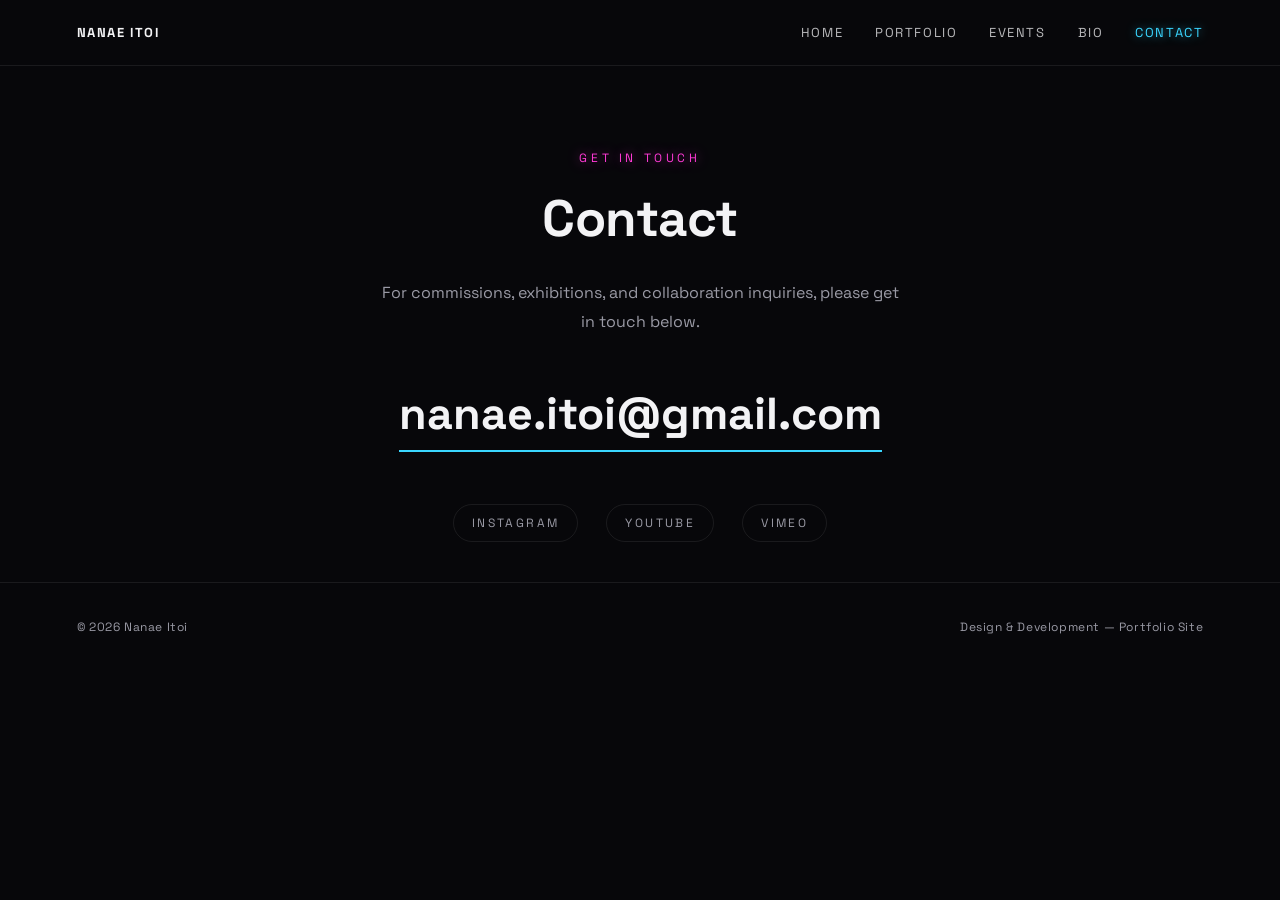
==== contact.html @ 1ca4a3dc "Initial commit: Nanae Itoi portfolio site Home, Portfolio, Events, Bio, and Contact pages with a her" ====
<!DOCTYPE html>
<html lang="en">
<head>
<meta charset="UTF-8">
<meta name="viewport" content="width=device-width, initial-scale=1.0">
<title>Contact — Nanae Itoi</title>
<link rel="preconnect" href="https://fonts.googleapis.com">
<link rel="preconnect" href="https://fonts.gstatic.com" crossorigin>
<link href="https://fonts.googleapis.com/css2?family=Space+Grotesk:wght@300;400;500;700&family=Noto+Sans+JP:wght@300;400;500;700&display=swap" rel="stylesheet">
<link rel="stylesheet" href="style.css">
</head>
<body>

<nav>
  <a href="index.html" class="logo">NANAE ITOI</a>
  <ul>
    <li><a href="index.html">Home</a></li>
    <li><a href="portfolio.html">Portfolio</a></li>
    <li><a href="events.html">Events</a></li>
    <li><a href="bio.html">Bio</a></li>
    <li><a href="contact.html" class="active">Contact</a></li>
  </ul>
  <button class="nav-toggle" aria-label="Toggle menu">☰</button>
</nav>

<section class="contact page-header">
  <div class="section-label">Get in touch</div>
  <h2 class="section-title">Contact</h2>
  <p class="contact-lead">For commissions, exhibitions, and collaboration inquiries, please get in touch below.</p>
  <a class="contact-email" href="mailto:nanae.itoi@gmail.com">nanae.itoi@gmail.com</a>
  <div class="social-links">
    <a href="https://www.instagram.com/nanae_itoi/" target="_blank" rel="noopener">Instagram</a>
    <a href="https://www.youtube.com/@nanaenoart" target="_blank" rel="noopener">YouTube</a>
    <a href="https://vimeo.com/user33136985?fl=pp&fe=sh" target="_blank" rel="noopener">Vimeo</a>
  </div>
</section>

<footer>
  <span>&copy; 2026 Nanae Itoi</span>
  <span>Design &amp; Development — Portfolio Site</span>
</footer>

<script src="nav.js"></script>
</body>
</html>
---- style.css ----
:root{
  --bg:#07070a;
  --bg-soft:#0d0d13;
  --fg:#f3f3f5;
  --fg-dim:#9a9aa5;
  --neon-blue:#3ad6ff;
  --neon-magenta:#ff3ad6;
  --neon-yellow:#e8ff3a;
  --neon-green:#3affa0;
  --line:rgba(255,255,255,0.08);
}
*{margin:0;padding:0;box-sizing:border-box;}
html{scroll-behavior:smooth;}
body{
  background:var(--bg);
  color:var(--fg);
  font-family:'Space Grotesk','Noto Sans JP',sans-serif;
  overflow-x:hidden;
}
::selection{background:var(--neon-magenta);color:#000;}

a{color:inherit;text-decoration:none;}

/* ---------- NAV ---------- */
nav{
  position:fixed;
  top:0;left:0;right:0;
  z-index:100;
  display:flex;
  justify-content:space-between;
  align-items:center;
  padding:24px 6vw;
  background:var(--bg);
  border-bottom:1px solid var(--line);
  font-size:13px;
  letter-spacing:0.12em;
  text-transform:uppercase;
}
nav .logo{font-weight:700;}
nav ul{display:flex;gap:32px;list-style:none;}
nav ul li a{opacity:0.75;transition:opacity .25s ease;}
nav ul li a:hover{opacity:1;}
nav ul li a.active{opacity:1;color:var(--neon-blue);text-shadow:0 0 10px rgba(58,214,255,0.6);}
.nav-toggle{
  display:none;
  background:none;
  border:none;
  color:var(--fg);
  font-size:22px;
  line-height:1;
  cursor:pointer;
  padding:4px;
}

/* ---------- HERO ---------- */
.hero{
  position:relative;
  height:100vh;
  min-height:680px;
  background:var(--bg);
  display:flex;
  flex-direction:column;
  padding:104px 2.5vw 0;
  overflow:hidden;
}
.hero-carousel-wrap{
  position:relative;
  flex:1;
  min-height:0;
  margin:0 11vw 24px;
  border-radius:16px;
  overflow:hidden;
}
.hero-carousel{
  position:absolute;
  inset:0;
  overflow:hidden;
}
.hero-track{
  display:flex;
  width:100%;
  height:100%;
  transition:transform .8s cubic-bezier(.65,0,.35,1);
  will-change:transform;
}
.hero-slide{
  position:relative;
  flex:0 0 100%;
  width:100%;
  height:100%;
}
.hero-slide img,
.hero-slide video{
  width:100%;
  height:100%;
  object-fit:cover;
  object-position:center 30%;
  filter:saturate(1.15) contrast(1.05);
}
.hero-carousel::after{
  content:'';
  position:absolute;inset:0;
  background:linear-gradient(180deg, rgba(7,7,10,0.05) 0%, rgba(7,7,10,0.15) 50%, rgba(7,7,10,0.88) 100%);
  pointer-events:none;
}
.hero-arrow{
  position:absolute;
  top:50%;
  transform:translateY(-50%);
  z-index:3;
  width:48px;height:48px;
  border-radius:50%;
  border:1px solid var(--line);
  background:rgba(7,7,10,0.35);
  color:var(--fg);
  font-size:20px;
  line-height:1;
  display:flex;
  align-items:center;
  justify-content:center;
  cursor:pointer;
  backdrop-filter:blur(6px);
  transition:all .3s ease;
}
.hero-arrow:hover{
  border-color:var(--neon-blue);
  color:var(--neon-blue);
  box-shadow:0 0 20px rgba(58,214,255,0.5);
}
.hero-arrow.prev{left:24px;}
.hero-arrow.next{right:24px;}
.hero-dots{
  position:absolute;
  bottom:36px;
  left:50%;
  transform:translateX(-50%);
  z-index:3;
  display:flex;
  gap:12px;
}
.hero-dot{
  width:9px;height:9px;
  border-radius:50%;
  border:1px solid var(--fg-dim);
  background:transparent;
  cursor:pointer;
  padding:0;
  transition:all .3s ease;
}
.hero-dot.active{
  background:var(--neon-blue);
  border-color:var(--neon-blue);
  box-shadow:0 0 12px rgba(58,214,255,0.8);
}
.hero-content{
  position:absolute;
  z-index:2;
  left:0;right:0;bottom:0;
  padding:0 40px 40px;
  width:100%;
}
.hero-eyebrow{
  font-size:13px;
  letter-spacing:0.3em;
  text-transform:uppercase;
  color:var(--neon-blue);
  text-shadow:0 0 14px rgba(58,214,255,0.8);
  margin-bottom:12px;
}
.hero h1{
  font-size:clamp(2rem, 5vw, 4.4rem);
  line-height:0.98;
  font-weight:700;
  letter-spacing:-0.02em;
  text-shadow:0 0 40px rgba(58,214,255,0.25);
}
.hero-sub{
  margin-top:16px;
  max-width:520px;
  color:var(--fg-dim);
  font-size:clamp(0.95rem,1.4vw,1.15rem);
  line-height:1.7;
}
.scroll-hint{
  position:absolute;
  bottom:24px;right:24px;
  z-index:3;
  font-size:11px;
  letter-spacing:0.2em;
  text-transform:uppercase;
  color:var(--fg-dim);
  display:flex;
  align-items:center;
  gap:10px;
}
.scroll-hint::after{
  content:'';
  width:1px;height:40px;
  background:linear-gradient(180deg, var(--neon-blue), transparent);
  animation:scrollpulse 2s ease-in-out infinite;
}
@keyframes scrollpulse{
  0%,100%{opacity:0.3;}
  50%{opacity:1;}
}

/* ---------- PAGE HEADER (non-home pages) ---------- */
.page-header{
  padding:150px 6vw 40px;
}

/* ---------- SECTION SHARED ---------- */
section{
  padding:140px 6vw;
  position:relative;
}
.section-label{
  font-size:12px;
  letter-spacing:0.3em;
  text-transform:uppercase;
  color:var(--neon-magenta);
  text-shadow:0 0 12px rgba(255,58,214,0.6);
  margin-bottom:20px;
}
.section-title{
  font-size:clamp(1.8rem, 4vw, 3.2rem);
  font-weight:700;
  letter-spacing:-0.01em;
  margin-bottom:48px;
  max-width:900px;
}

/* ---------- ABOUT ---------- */
.about{
  background:var(--bg-soft);
  border-bottom:1px solid var(--line);
}
.about-grid{
  display:grid;
  grid-template-columns:1.7fr 0.7fr;
  gap:64px;
  align-items:start;
}
.about-text p{
  color:var(--fg-dim);
  font-size:1.05rem;
  line-height:1.9;
  margin-bottom:24px;
}
.about-side{
  display:flex;
  flex-direction:column;
  gap:36px;
}
.about-photo{
  width:70%;
  max-width:280px;
  aspect-ratio:3/2;
  object-fit:cover;
  border-radius:8px;
  filter:saturate(1.05);
}
.about-text strong{color:var(--fg);font-weight:500;}
.about-subheading{
  font-size:12px;
  letter-spacing:0.25em;
  text-transform:uppercase;
  color:var(--neon-magenta);
  text-shadow:0 0 10px rgba(255,58,214,0.5);
  margin:8px 0 20px;
}
.about-facts{
  display:flex;
  flex-direction:column;
  gap:0;
  border-top:1px solid var(--line);
}
.about-facts div{
  display:flex;
  justify-content:space-between;
  padding:18px 0;
  border-bottom:1px solid var(--line);
  font-size:0.95rem;
}
.about-facts span:first-child{color:var(--fg-dim);letter-spacing:0.05em;text-transform:uppercase;font-size:12px;}
.about-facts span:last-child{color:var(--fg);text-align:right;}

/* ---------- WORK / GALLERY ---------- */
.work-grid{
  display:grid;
  grid-template-columns:repeat(2, 1fr);
  gap:24px;
}
.work-item{
  position:relative;
  z-index:1;
  aspect-ratio:3/2;
  overflow:hidden;
  border-radius:8px;
  background:#000;
  cursor:pointer;
  transition:transform .45s cubic-bezier(.16,1,.3,1), box-shadow .45s ease, opacity .45s ease;
}
.work-item img,
.work-item video{
  width:100%;height:100%;
  object-fit:cover;
  display:block;
  filter:saturate(1.1);
}
.work-item:hover{
  transform:scale(1.06);
  z-index:5;
  box-shadow:0 30px 70px rgba(0,0,0,0.65), 0 0 50px rgba(232,255,58,0.3);
}
.work-grid:hover .work-item:not(:hover):not(.placeholder){opacity:0.45;}
.work-overlay{
  position:absolute;inset:0;
  background:linear-gradient(180deg, rgba(7,7,10,0) 38%, rgba(7,7,10,0.68) 78%, rgba(7,7,10,0.9) 100%);
  display:flex;
  flex-direction:column;
  justify-content:flex-end;
  padding:28px;
  opacity:0;
  transform:translateY(16px);
  transition:opacity .35s ease, transform .35s ease;
}
.work-item:hover .work-overlay{opacity:1; transform:translateY(0);}
.work-overlay .tag{
  font-size:11px;
  letter-spacing:0.2em;
  text-transform:uppercase;
  color:var(--neon-yellow);
  text-shadow:0 0 10px rgba(232,255,58,0.6);
  margin-bottom:8px;
}
.work-overlay h3{font-size:1.3rem;font-weight:500;color:var(--fg);}
.work-item.placeholder{
  display:flex;
  align-items:center;
  justify-content:center;
  background:
    repeating-linear-gradient(135deg, rgba(255,255,255,0.03) 0 2px, transparent 2px 14px),
    var(--bg-soft);
  border:1px dashed var(--line);
}
.work-item.placeholder span{
  color:var(--fg-dim);
  font-size:12px;
  letter-spacing:0.15em;
  text-transform:uppercase;
}
.work-item[data-gallery-trigger]{cursor:zoom-in;}

/* ---------- LIGHTBOX ---------- */
.lightbox{
  position:fixed;
  inset:0;
  z-index:200;
  background:rgba(7,7,10,0.97);
  overflow-y:auto;
  padding:100px 6vw 80px;
}
.lightbox[hidden]{display:none;}
.lightbox-close{
  position:fixed;
  top:24px;right:24px;
  z-index:201;
  width:44px;height:44px;
  border-radius:50%;
  border:1px solid var(--line);
  background:var(--bg);
  color:var(--fg);
  font-size:16px;
  cursor:pointer;
  transition:all .3s ease;
}
.lightbox-close:hover{
  border-color:var(--neon-blue);
  color:var(--neon-blue);
  box-shadow:0 0 20px rgba(58,214,255,0.5);
}
.lightbox-inner{max-width:1100px;margin:0 auto;}
.lightbox-video{
  width:100%;
  border-radius:12px;
  margin-bottom:48px;
  background:#000;
}
.lightbox-grid{
  display:grid;
  grid-template-columns:repeat(3, 1fr);
  gap:12px;
}
#kanami-gallery .lightbox-grid{
  grid-template-columns:repeat(2, 1fr);
}
.lightbox-grid img{
  width:100%;
  height:100%;
  aspect-ratio:3/2;
  object-fit:cover;
  border-radius:6px;
  filter:saturate(1.1);
}

@media (max-width:820px){
  .lightbox{padding:90px 6vw 60px;}
  .lightbox-grid{grid-template-columns:repeat(2, 1fr);}
}

/* ---------- EVENTS / TIMELINE ---------- */
.events-source{display:none;}
.events-group{margin-bottom:64px;}
.events-group:last-child{margin-bottom:0;}
.events-group-title{
  font-size:13px;
  letter-spacing:0.25em;
  text-transform:uppercase;
  margin-bottom:20px;
  color:var(--fg-dim);
}
#group-future .events-group-title{color:var(--neon-blue);text-shadow:0 0 10px rgba(58,214,255,0.5);}
#group-current .events-group-title{color:var(--neon-green);text-shadow:0 0 10px rgba(58,255,160,0.5);}
.timeline{
  display:flex;
  flex-direction:column;
}
.timeline-row{
  display:grid;
  grid-template-columns:140px 1fr;
  gap:40px;
  padding:28px 0;
  border-bottom:1px solid var(--line);
}
.timeline-row:first-child{border-top:1px solid var(--line);}
.timeline-year{
  color:var(--neon-green);
  text-shadow:0 0 10px rgba(58,255,160,0.6);
  font-size:0.95rem;
  font-weight:500;
  letter-spacing:0.05em;
}
#group-past .timeline-year{color:var(--fg-dim);text-shadow:none;}
#group-future .timeline-year{color:var(--neon-blue);text-shadow:0 0 10px rgba(58,214,255,0.6);}
.timeline-desc h4{font-size:1.1rem;font-weight:500;margin-bottom:6px;}
.timeline-desc p{color:var(--fg-dim);font-size:0.95rem;line-height:1.6;}
.timeline-desc p a{
  color:var(--fg);
  border-bottom:1px solid var(--fg-dim);
  transition:color .25s ease, border-color .25s ease;
}
.timeline-desc p a:hover{color:var(--neon-blue);border-color:var(--neon-blue);}
.events-empty{color:var(--fg-dim);font-size:0.95rem;}

/* ---------- CONTACT ---------- */
.contact{
  text-align:center;
}
.contact .section-title{margin:0 auto 28px;}
.contact-lead{
  color:var(--fg-dim);
  max-width:520px;
  margin:0 auto 48px;
  line-height:1.8;
}
.contact-email{
  display:inline-block;
  font-size:clamp(1.6rem, 4vw, 2.8rem);
  font-weight:700;
  color:var(--fg);
  border-bottom:2px solid var(--neon-blue);
  padding-bottom:8px;
  transition:color .3s ease, text-shadow .3s ease;
  text-shadow:0 0 0 transparent;
}
.contact-email:hover{
  color:var(--neon-blue);
  text-shadow:0 0 24px rgba(58,214,255,0.7);
}
.social-links{
  display:flex;
  justify-content:center;
  gap:28px;
  margin-top:52px;
  flex-wrap:wrap;
}
.social-links a{
  font-size:12px;
  letter-spacing:0.2em;
  text-transform:uppercase;
  color:var(--fg-dim);
  padding:10px 18px;
  border:1px solid var(--line);
  border-radius:999px;
  transition:all .3s ease;
}
.social-links a:hover{
  color:var(--bg);
  background:var(--neon-magenta);
  border-color:var(--neon-magenta);
  box-shadow:0 0 24px rgba(255,58,214,0.5);
}

footer{
  padding:36px 6vw;
  display:flex;
  justify-content:space-between;
  align-items:center;
  font-size:12px;
  color:var(--fg-dim);
  letter-spacing:0.05em;
  border-top:1px solid var(--line);
}

@media (max-width:820px){
  nav{padding:20px 6vw;}
  .nav-toggle{display:block;}
  nav ul{
    display:flex;
    flex-direction:column;
    position:absolute;
    top:100%;left:0;right:0;
    background:var(--bg);
    border-bottom:1px solid var(--line);
    padding:0 6vw;
    gap:0;
    max-height:0;
    overflow:hidden;
    transition:max-height .3s ease;
  }
  nav ul.open{max-height:340px;padding:12px 6vw 20px;}
  nav ul li{border-top:1px solid var(--line);}
  nav ul li:first-child{border-top:none;}
  nav ul li a{display:block;padding:14px 0;}
  .page-header{padding:120px 6vw 24px;}
  section{padding:100px 6vw;}
  .about-grid{grid-template-columns:1fr;gap:48px;}
  .work-grid{grid-template-columns:1fr;}
  .timeline-row{grid-template-columns:1fr;gap:10px;}
  footer{flex-direction:column;gap:10px;text-align:center;}
}
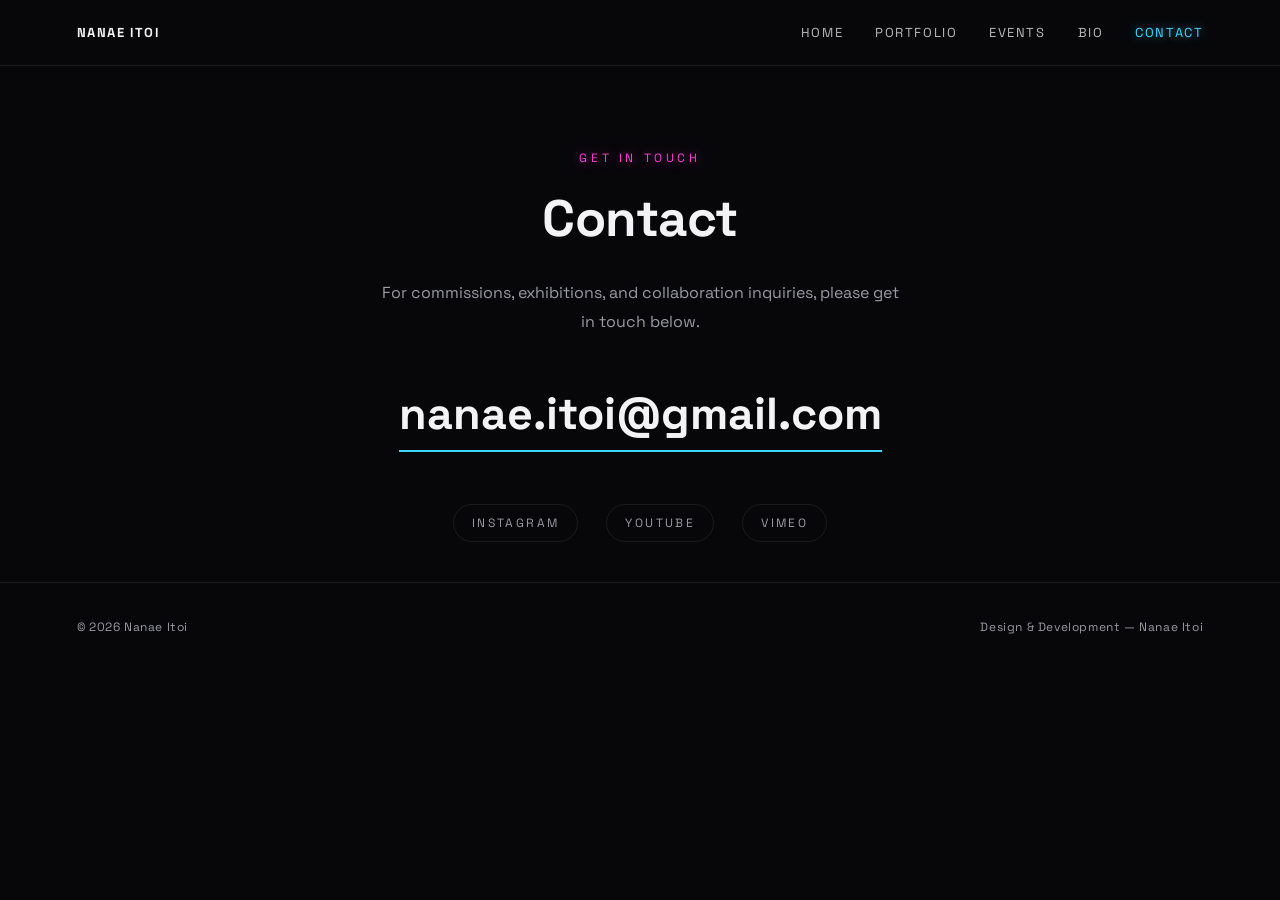
==== commit 66b20eb1: "Update footer credit line to Nanae Itoi Co-Authored-By: Claude Sonnet 5 <noreply@anthropic.com>" ====
--- a/contact.html
+++ b/contact.html
@@ -37,7 +37,7 @@
 
 <footer>
   <span>&copy; 2026 Nanae Itoi</span>
-  <span>Design &amp; Development — Portfolio Site</span>
+  <span>Design &amp; Development — Nanae Itoi</span>
 </footer>
 
 <script src="nav.js"></script>
--- a/style.css
+++ b/style.css
@@ -395,7 +395,8 @@
 #kanami-gallery .lightbox-grid{
   grid-template-columns:repeat(2, 1fr);
 }
-.lightbox-grid img{
+.lightbox-grid img,
+.lightbox-grid video{
   width:100%;
   height:100%;
   aspect-ratio:3/2;
@@ -539,4 +540,14 @@
   .work-grid{grid-template-columns:1fr;}
   .timeline-row{grid-template-columns:1fr;gap:10px;}
   footer{flex-direction:column;gap:10px;text-align:center;}
-}
+
+  /* Touch devices have no :hover — show captions and the pop-out card
+     effect without waiting for an interaction that will never come. */
+  .work-item{transform:none !important;box-shadow:none !important;}
+  .work-overlay{
+    opacity:1;
+    transform:translateY(0);
+    background:linear-gradient(180deg, rgba(7,7,10,0) 45%, rgba(7,7,10,0.88) 100%);
+  }
+  .work-grid:hover .work-item:not(:hover):not(.placeholder){opacity:1;}
+}
